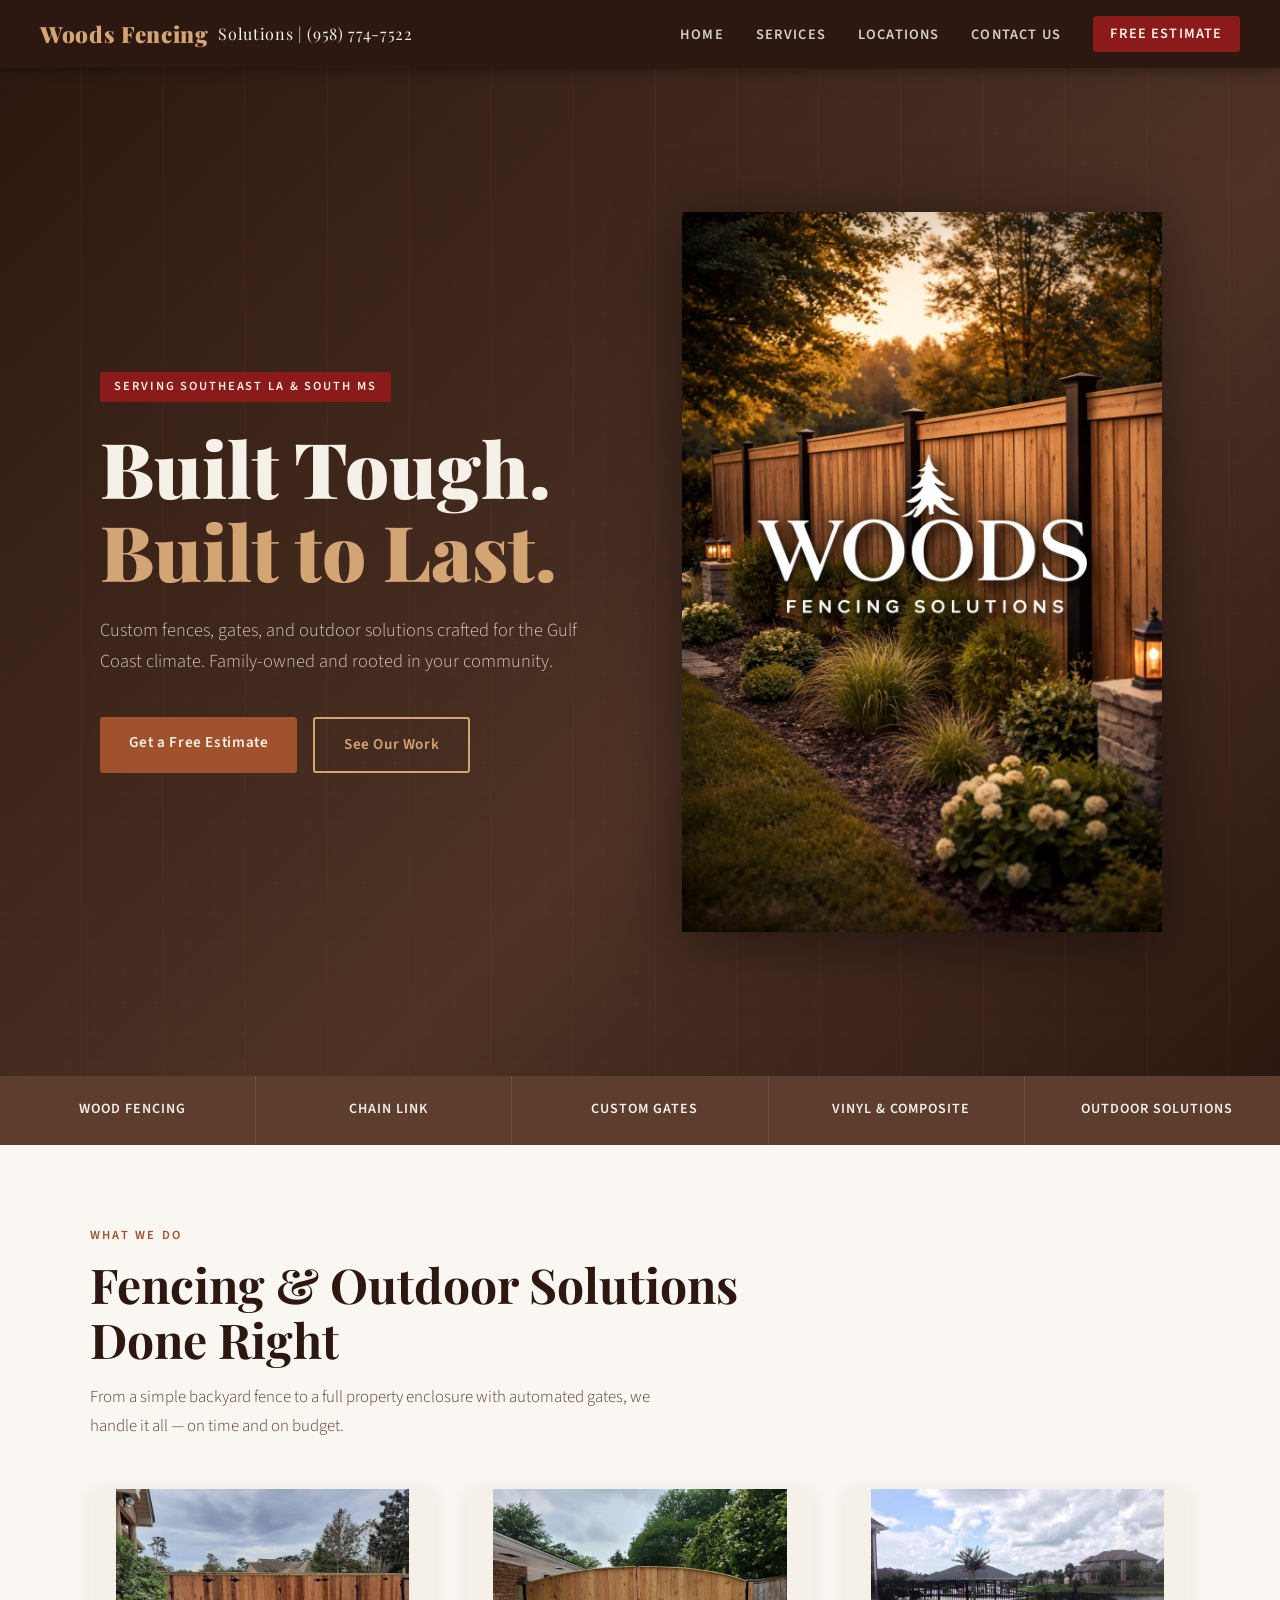
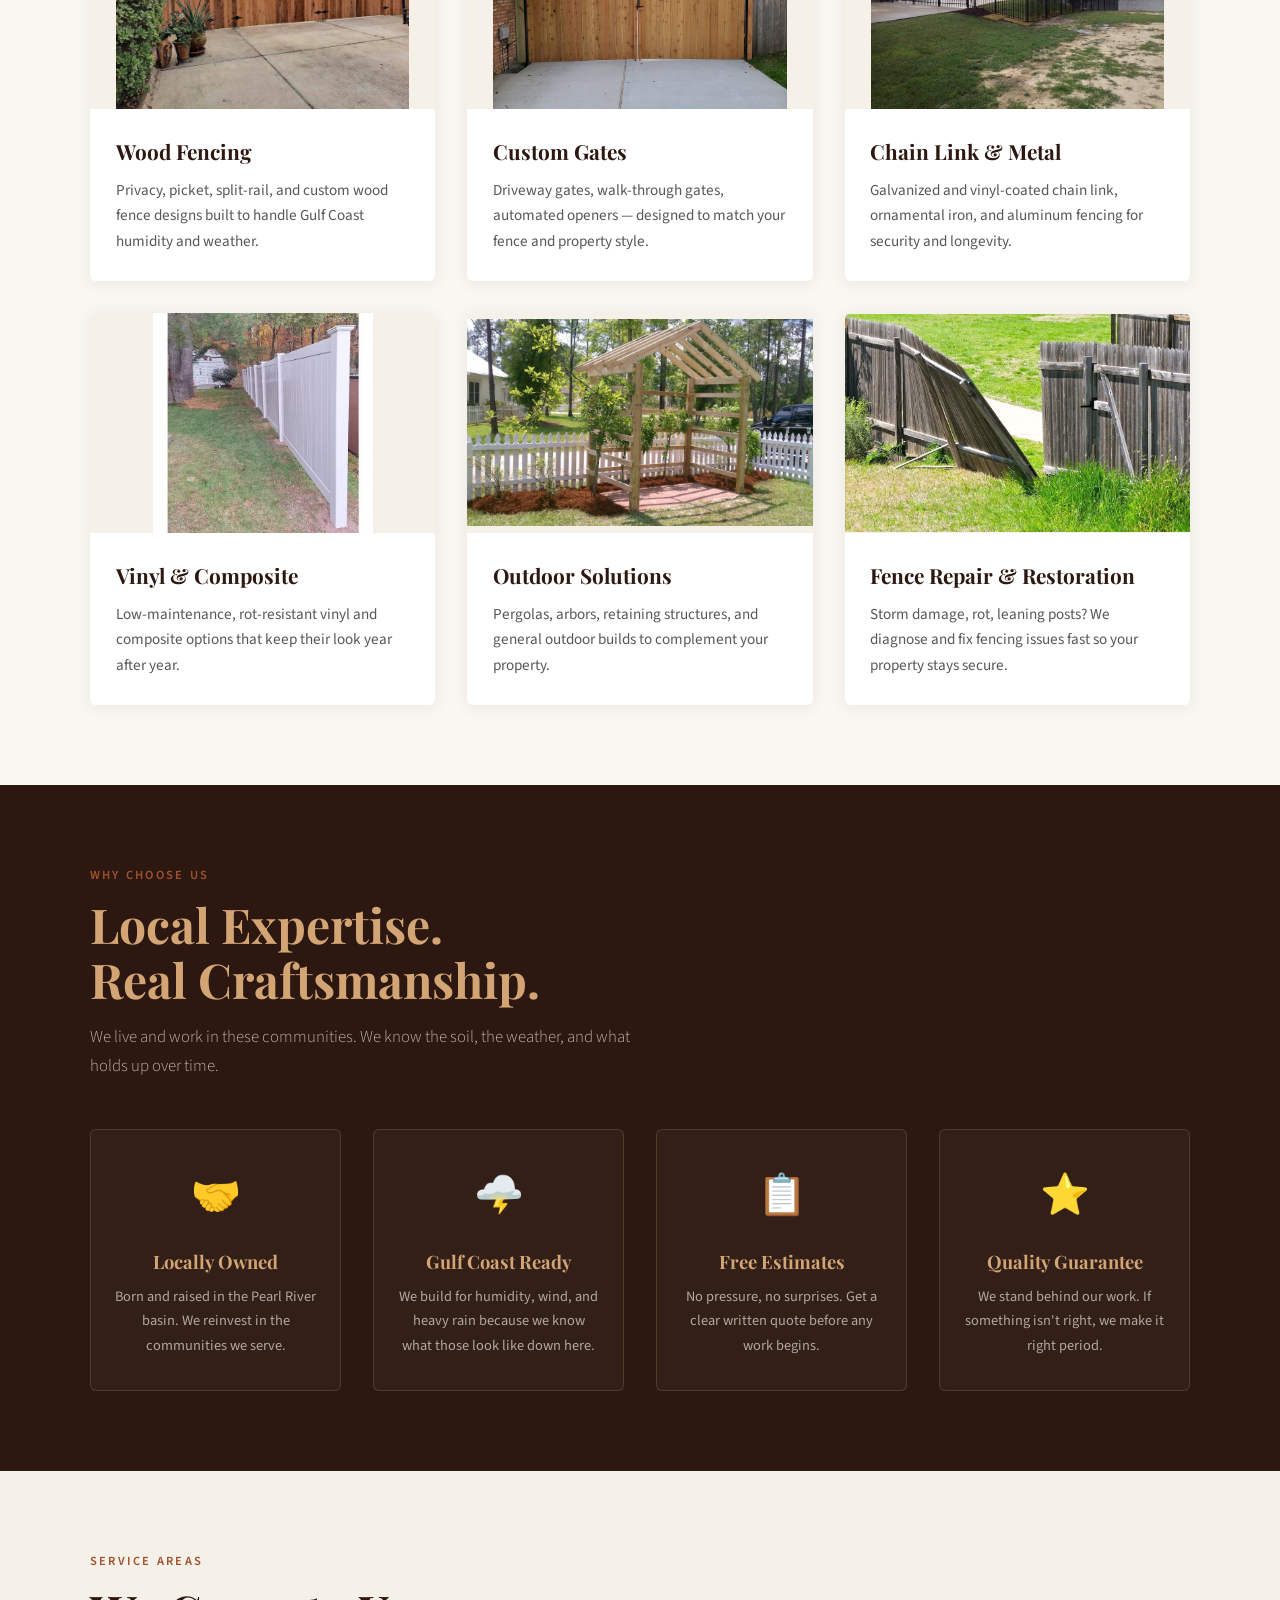
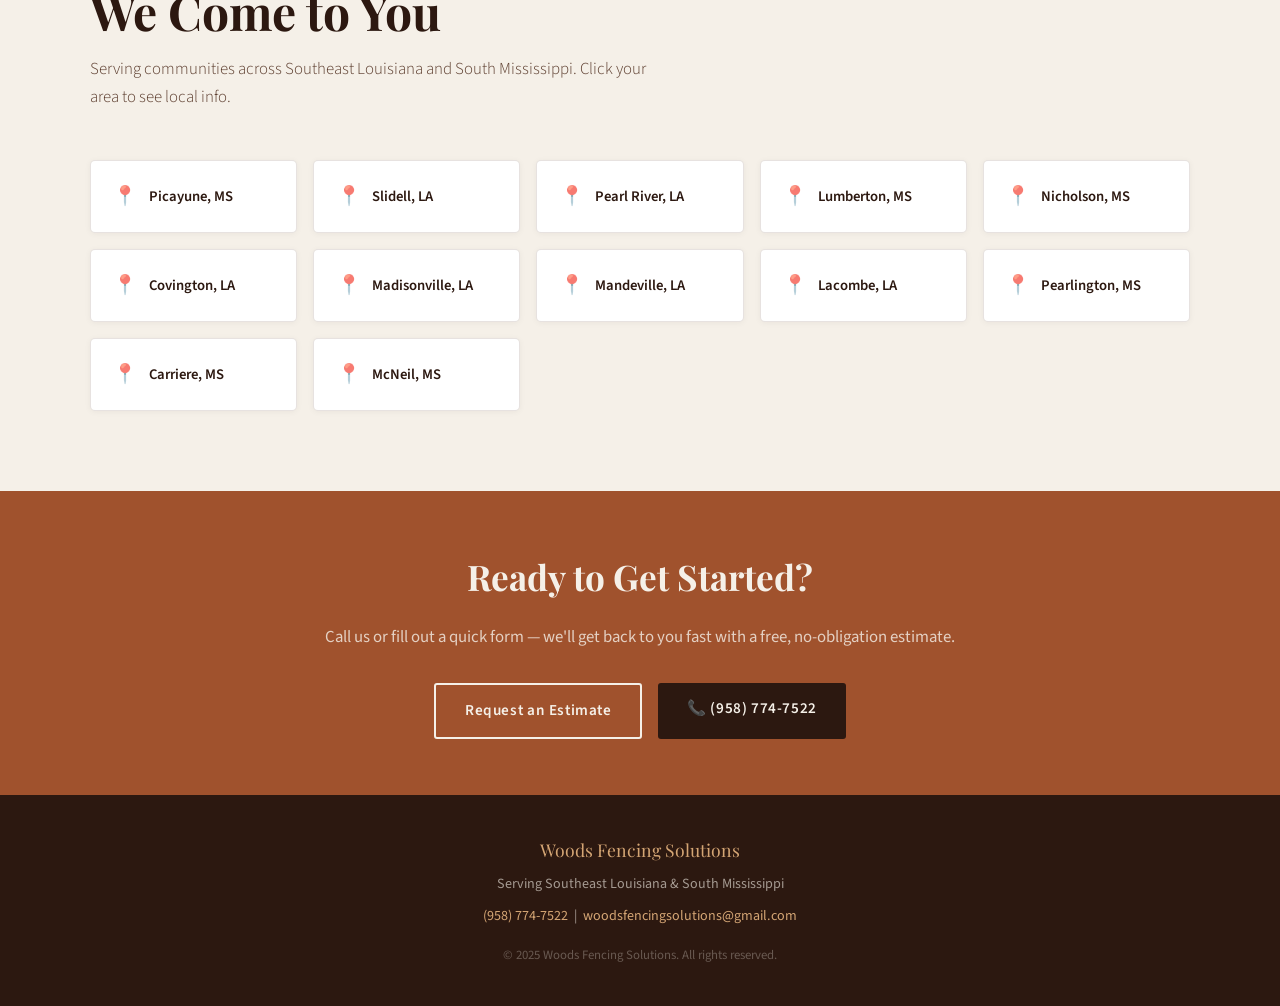
==== index.html @ 1fe8f0dc "initial commit still need to update phone number" ====
<!DOCTYPE html>
<html lang="en">
<head>
  <meta charset="UTF-8" />
  <meta name="viewport" content="width=device-width, initial-scale=1.0" />
  <title>Woods Fencing Solutions | Fences, Gates & Outdoor Solutions — Southeast Louisiana & South Mississippi</title>
  <meta name="description" content="Woods Fencing Solutions — locally trusted fence installation, custom gates, and outdoor solutions serving Picayune MS, Slidell LA, Pearl River, Covington, Mandeville, and surrounding areas." />
  <link rel="stylesheet" href="css/style.css" />
</head>
<body>

<!-- NAV -->
<nav>
  <a class="nav-logo" href="index.html"> Woods Fencing <span>Solutions | (958) 774-7522</span></a>
  <ul class="nav-links">
    <li><a href="index.html">Home</a></li>
    <li><a href="services.html">Services</a></li>
    <li><a href="#locations">Locations</a></li>
    <li><a href="contact.html">Contact Us</a></li>
    <li><a href="contact.html" class="nav-cta">Free Estimate</a></li>
  </ul>
  <button class="hamburger" aria-label="Open menu">
    <span></span><span></span><span></span>
  </button>
</nav>

<!-- MOBILE MENU -->
<div class="mobile-menu" role="dialog" aria-modal="true">
  <button class="mobile-close" aria-label="Close">✕</button>
  <a href="index.html">Home</a>
  <a href="services.html">Services</a>
  <a href="#locations">Locations</a>
  <a href="contact.html">Free Estimate</a>
</div>

<!-- HERO -->
<section class="hero">
  <div class="hero-bg"></div>
  <div class="hero-inner">
    <div class="hero-content">
      <span class="hero-eyebrow">Serving Southeast LA &amp; South MS</span>
      <h1>Built Tough. <em>Built to Last.</em></h1>
      <p>Custom fences, gates, and outdoor solutions crafted for the Gulf Coast climate. Family-owned and rooted in your community.</p>
      <div class="btn-group">
        <a href="contact.html" class="btn btn-primary">Get a Free Estimate</a>
        <a href="services.html" class="btn btn-outline">See Our Work</a>
      </div>
    </div>
    <div class="hero-logo-side">
      <img src="img/WoodsLogo.jpeg" alt="Woods Fencing Solutions Logo" class="hero-logo-img" />
    </div>
  </div>
</section>

<!-- SERVICE STRIP -->
<div class="service-strip">
  <div class="service-strip-item"><span class="icon"></span> Wood Fencing</div>
  <div class="service-strip-item"><span class="icon"></span> Chain Link</div>
  <div class="service-strip-item"><span class="icon"></span> Custom Gates</div>
  <div class="service-strip-item"><span class="icon"></span> Vinyl & Composite</div>
  <div class="service-strip-item"><span class="icon"></span> Outdoor Solutions</div>
</div>

<!-- SERVICES -->
<section>
  <div class="section-inner">
    <p class="section-label reveal">What We Do</p>
    <h2 class="section-title reveal">Fencing &amp; Outdoor Solutions<br>Done Right</h2>
    <p class="section-subtitle reveal">From a simple backyard fence to a full property enclosure with automated gates, we handle it all — on time and on budget.</p>

    <div class="services-grid">
      <div class="service-card reveal">
        <div class="service-card-img">
          <div class="img-placeholder">
            <img src="img/darkwoodvines.jpeg" alt="Gate">
          </div>
        </div>
        <div class="service-card-body">
          <h3>Wood Fencing</h3>
          <p>Privacy, picket, split-rail, and custom wood fence designs built to handle Gulf Coast humidity and weather.</p>
        </div>
      </div>
      <div class="service-card reveal">
        <div class="service-card-img">
          <div class="img-placeholder">
            <img src="img/curvewoodgate.jpeg" alt="Gate">
          </div>
        </div>
        <div class="service-card-body">
          <h3>Custom Gates</h3>
          <p>Driveway gates, walk-through gates, automated openers — designed to match your fence and property style.</p>
        </div>
      </div>
      <div class="service-card reveal">
        <div class="service-card-img">
          <div class="img-placeholder">
            <img src="img/metalgatewater.jpeg" alt="Gate">
          </div>
        </div>
        <div class="service-card-body">
          <h3>Chain Link &amp; Metal</h3>
          <p>Galvanized and vinyl-coated chain link, ornamental iron, and aluminum fencing for security and longevity.</p>
        </div>
      </div>
      <div class="service-card reveal">
        <div class="service-card-img">
          <div class="img-placeholder">
            <img src="img/vinyl.jpeg" alt="Gate">
          </div>
        </div>
        <div class="service-card-body">
          <h3>Vinyl &amp; Composite</h3>
          <p>Low-maintenance, rot-resistant vinyl and composite options that keep their look year after year.</p>
        </div>
      </div>
      <div class="service-card reveal">
        <div class="service-card-img">
          <div class="img-placeholder">
            <img src="img/arbor.jpeg" alt="Gate">
          </div>
        </div>
        <div class="service-card-body">
          <h3>Outdoor Solutions</h3>
          <p>Pergolas, arbors, retaining structures, and general outdoor builds to complement your property.</p>
        </div>
      </div>
      <div class="service-card reveal">
        <div class="service-card-img">
          <div class="img-placeholder">
            <img src="img/leaning-fence-2.jpg" alt="Gate">
          </div>
        </div>
        <div class="service-card-body">
          <h3>Fence Repair &amp; Restoration</h3>
          <p>Storm damage, rot, leaning posts? We diagnose and fix fencing issues fast so your property stays secure.</p>
        </div>
      </div>
    </div>
  </div>
</section>

<!-- WHY US -->
<section class="why-section">
  <div class="section-inner">
    <p class="section-label reveal">Why Choose Us</p>
    <h2 class="section-title reveal">Local Expertise.<br>Real Craftsmanship.</h2>
    <p class="section-subtitle reveal">We live and work in these communities. We know the soil, the weather, and what holds up over time.</p>
    <div class="why-grid">
      <div class="why-card reveal">
        <span class="why-icon">🤝</span>
        <h4>Locally Owned</h4>
        <p>Born and raised in the Pearl River basin. We reinvest in the communities we serve.</p>
      </div>
      <div class="why-card reveal">
        <span class="why-icon">🌩️</span>
        <h4>Gulf Coast Ready</h4>
        <p>We build for humidity, wind, and heavy rain because we know what those look like down here.</p>
      </div>
      <div class="why-card reveal">
        <span class="why-icon">📋</span>
        <h4>Free Estimates</h4>
        <p>No pressure, no surprises. Get a clear written quote before any work begins.</p>
      </div>
      <div class="why-card reveal">
        <span class="why-icon">⭐</span>
        <h4>Quality Guarantee</h4>
        <p>We stand behind our work. If something isn't right, we make it right period.</p>
      </div>
    </div>
  </div>
</section>

<!-- LOCATIONS -->
<section class="locations-section" id="locations">
  <div class="section-inner">
    <p class="section-label reveal">Service Areas</p>
    <h2 class="section-title reveal">We Come to You</h2>
    <p class="section-subtitle reveal">Serving communities across Southeast Louisiana and South Mississippi. Click your area to see local info.</p>

    <div class="locations-grid">
      <a href="locations/picayune-ms.html" class="location-card reveal"><span class="loc-icon">📍</span> Picayune, MS</a>
      <a href="locations/slidell-la.html" class="location-card reveal"><span class="loc-icon">📍</span> Slidell, LA</a>
      <a href="locations/pearl-river-la.html" class="location-card reveal"><span class="loc-icon">📍</span> Pearl River, LA</a>
      <a href="locations/lumberton-ms.html" class="location-card reveal"><span class="loc-icon">📍</span> Lumberton, MS</a>
      <a href="locations/nicholson-ms.html" class="location-card reveal"><span class="loc-icon">📍</span> Nicholson, MS</a>
      <a href="locations/covington-la.html" class="location-card reveal"><span class="loc-icon">📍</span> Covington, LA</a>
      <a href="locations/madisonville-la.html" class="location-card reveal"><span class="loc-icon">📍</span> Madisonville, LA</a>
      <a href="locations/mandeville-la.html" class="location-card reveal"><span class="loc-icon">📍</span> Mandeville, LA</a>
      <a href="locations/lacombe-la.html" class="location-card reveal"><span class="loc-icon">📍</span> Lacombe, LA</a>
      <a href="locations/pearlington-ms.html" class="location-card reveal"><span class="loc-icon">📍</span> Pearlington, MS</a>
      <a href="locations/carriere-ms.html" class="location-card reveal"><span class="loc-icon">📍</span> Carriere, MS</a>
      <a href="locations/mcneil-ms.html" class="location-card reveal"><span class="loc-icon">📍</span> McNeil, MS</a>
    </div>
  </div>
</section>

<!-- CTA BAND -->
<section style="background: var(--cedar); padding: 3.5rem 2.5rem; text-align: center;">
  <h2 style="font-family: 'Playfair Display', serif; color: var(--cream); font-size: clamp(1.6rem, 3vw, 2.2rem); margin-bottom: 1rem;">Ready to Get Started?</h2>
  <p style="color: rgba(245,240,232,.8); margin-bottom: 2rem; font-size: 1.05rem;">Call us or fill out a quick form — we'll get back to you fast with a free, no-obligation estimate.</p>
  <div class="btn-group" style="justify-content: center;">
    <a href="contact.html" class="btn btn-outline" style="border-color: var(--cream); color: var(--cream);">Request an Estimate</a>
    <a href="tel:+16011234567" class="btn btn-primary" style="background: var(--bark);">📞 (958) 774-7522</a>
  </div>
</section>

<!-- FOOTER -->
<footer>
  <p style="font-family: 'Playfair Display', serif; color: var(--grain); font-size: 1.1rem; margin-bottom: .5rem;">Woods Fencing Solutions</p>
  <p>Serving Southeast Louisiana &amp; South Mississippi</p>
  <p style="margin-top: .5rem;"><a href="tel:+16011234567">(958) 774-7522</a> &nbsp;|&nbsp; <a href="mailto:info@woodsfencingsolutions.com">woodsfencingsolutions@gmail.com</a></p>
  <p style="margin-top: 1rem; font-size: .8rem; opacity: .5;">&copy; 2025 Woods Fencing Solutions. All rights reserved.</p>
</footer>

<script src="js/main.js"></script>
</body>
</html>
---- css/style.css ----
@import url('https://fonts.googleapis.com/css2?family=Playfair+Display:wght@700;900&family=Source+Sans+3:wght@300;400;600&display=swap');

:root {
  --bark: #2C1810;
  --wood: #5C3D2E;
  --cedar: #A0522D;
  --grain: #D4A574;
  --cream: #F5F0E8;
  --sage: #6B7C5C;
  --iron: #3A3A3A;
  --offwhite: #FAF7F2;
  --accent: #8B1A1A;
}

*, *::before, *::after { box-sizing: border-box; margin: 0; padding: 0; }

html { scroll-behavior: smooth; }

body {
  font-family: 'Source Sans 3', sans-serif;
  background: var(--offwhite);
  color: var(--iron);
  font-size: 17px;
  line-height: 1.7;
}

/* ── NAV ── */
nav {
  position: sticky;
  top: 0;
  z-index: 100;
  background: var(--bark);
  display: flex;
  align-items: center;
  justify-content: space-between;
  padding: 0 2.5rem;
  height: 68px;
  box-shadow: 0 2px 12px rgba(0,0,0,.4);
}

.nav-logo {
  font-family: 'Playfair Display', serif;
  color: var(--grain);
  font-size: 1.4rem;
  font-weight: 900;
  letter-spacing: .03em;
  text-decoration: none;
  display: flex;
  align-items: center;
  gap: .6rem;
}

.nav-logo span { color: var(--cream); font-weight: 400; font-size: 1rem; }

.nav-links {
  display: flex;
  list-style: none;
  gap: 2rem;
}

.nav-links a {
  color: var(--cream);
  text-decoration: none;
  font-size: .9rem;
  font-weight: 600;
  letter-spacing: .08em;
  text-transform: uppercase;
  opacity: .85;
  transition: opacity .2s, color .2s;
}

.nav-links a:hover { opacity: 1; color: var(--grain); }

.nav-cta {
  background: var(--accent);
  color: var(--cream) !important;
  padding: .45rem 1.1rem !important;
  border-radius: 3px;
  opacity: 1 !important;
  transition: background .2s !important;
}
.nav-cta:hover { background: #a02020 !important; }

/* ── HAMBURGER ── */
.hamburger { display: none; flex-direction: column; gap: 5px; cursor: pointer; background: none; border: none; padding: 4px; }
.hamburger span { display: block; width: 26px; height: 2px; background: var(--cream); transition: .3s; }
.mobile-menu { display: none; }

/* ── HERO ── */
.hero {
  position: relative;
  min-height: 90vh;
  display: flex;
  align-items: center;
  background: var(--bark);
  overflow: hidden;
}

.hero-bg {
  position: absolute;
  inset: 0;
  background:
    linear-gradient(135deg, rgba(44,24,16,.95) 0%, rgba(92,61,46,.7) 60%, rgba(44,24,16,.85) 100%),
    url("data:image/svg+xml,%3Csvg width='60' height='60' viewBox='0 0 60 60' xmlns='http://www.w3.org/2000/svg'%3E%3Cg fill='none' fill-rule='evenodd'%3E%3Cg fill='%23a0522d' fill-opacity='0.08'%3E%3Cpath d='M36 34v-4h-2v4h-4v2h4v4h2v-4h4v-2h-4zm0-30V0h-2v4h-4v2h4v4h2V6h4V4h-4zM6 34v-4H4v4H0v2h4v4h2v-4h4v-2H6zM6 4V0H4v4H0v2h4v4h2V6h4V4H6z'/%3E%3C/g%3E%3C/g%3E%3C/svg%3E");
}

/* Wood grain lines */
.hero-bg::after {
  content: '';
  position: absolute;
  inset: 0;
  background: repeating-linear-gradient(
    90deg,
    transparent,
    transparent 80px,
    rgba(160,82,45,.06) 80px,
    rgba(160,82,45,.06) 82px
  );
}

.hero-inner {
  position: relative;
  z-index: 2;
  width: 100%;
  max-width: 1200px;
  margin: 0 auto;
  padding: 4rem 5%;
  display: grid;
  grid-template-columns: 1fr 1fr;
  align-items: center;
  gap: 3rem;
}

.hero-content {
  animation: fadeUp .9s ease both;
}

.hero-logo-side {
  display: flex;
  align-items: center;
  justify-content: center;
  animation: fadeUp 1.1s ease both;
}

.hero-logo-img {
  width: 100%;
  max-width: 480px;
  height: auto;
  object-fit: contain;
  filter: drop-shadow(0 8px 32px rgba(0,0,0,.5));
}

.hero-eyebrow {
  display: inline-block;
  background: var(--accent);
  color: var(--cream);
  font-size: .78rem;
  font-weight: 600;
  letter-spacing: .15em;
  text-transform: uppercase;
  padding: .3rem .9rem;
  border-radius: 2px;
  margin-bottom: 1.5rem;
}

.hero h1 {
  font-family: 'Playfair Display', serif;
  font-size: clamp(2.8rem, 6vw, 5rem);
  font-weight: 900;
  color: var(--cream);
  line-height: 1.08;
  margin-bottom: 1.4rem;
}

.hero h1 em {
  font-style: normal;
  color: var(--grain);
  display: block;
}

.hero p {
  color: rgba(245,240,232,.8);
  font-size: 1.15rem;
  max-width: 520px;
  margin-bottom: 2.5rem;
  font-weight: 300;
}

.btn-group { display: flex; gap: 1rem; flex-wrap: wrap; }

.btn {
  display: inline-block;
  padding: .8rem 1.8rem;
  border-radius: 3px;
  font-weight: 600;
  font-size: .95rem;
  text-decoration: none;
  letter-spacing: .04em;
  transition: all .2s;
  cursor: pointer;
  border: none;
}

.btn-primary {
  background: var(--cedar);
  color: var(--cream);
}
.btn-primary:hover { background: var(--wood); transform: translateY(-2px); box-shadow: 0 6px 20px rgba(0,0,0,.3); }

.btn-outline {
  background: transparent;
  color: var(--grain);
  border: 2px solid var(--grain);
}
.btn-outline:hover { background: var(--grain); color: var(--bark); }

/* ── SERVICE STRIP ── */
.service-strip {
  background: var(--wood);
  display: flex;
  justify-content: center;
  gap: 0;
  flex-wrap: wrap;
}

.service-strip-item {
  flex: 1;
  min-width: 200px;
  padding: 1.4rem 2rem;
  text-align: center;
  border-right: 1px solid rgba(255,255,255,.1);
  color: var(--cream);
  font-size: .88rem;
  font-weight: 600;
  letter-spacing: .07em;
  text-transform: uppercase;
  display: flex;
  align-items: center;
  justify-content: center;
  gap: .6rem;
}

.service-strip-item:last-child { border-right: none; }
.service-strip-item .icon { font-size: 1.3rem; }

/* ── SECTIONS ── */
section { padding: 5rem 2.5rem; }

.section-inner {
  max-width: 1100px;
  margin: 0 auto;
}

.section-label {
  font-size: .78rem;
  font-weight: 600;
  letter-spacing: .18em;
  text-transform: uppercase;
  color: var(--cedar);
  margin-bottom: .7rem;
}

.section-title {
  font-family: 'Playfair Display', serif;
  font-size: clamp(2rem, 4vw, 3rem);
  font-weight: 700;
  color: var(--bark);
  line-height: 1.15;
  margin-bottom: 1rem;
}

.section-subtitle {
  color: var(--wood);
  font-size: 1.05rem;
  max-width: 580px;
  margin-bottom: 3rem;
  font-weight: 300;
}

/* ── SERVICES GRID ── */
.services-grid {
  display: grid;
  grid-template-columns: repeat(auto-fit, minmax(280px, 1fr));
  gap: 2rem;
}

.service-card {
  background: white;
  border-radius: 6px;
  overflow: hidden;
  box-shadow: 0 2px 16px rgba(44,24,16,.08);
  transition: transform .25s, box-shadow .25s;
}

.service-card:hover {
  transform: translateY(-5px);
  box-shadow: 0 8px 32px rgba(44,24,16,.14);
}

.service-card-img {
  height: 220px;
  background: var(--cream);
  display: flex;
  align-items: center;
  justify-content: center;
  position: relative;
  overflow: hidden;
}

.service-card-img img {
  max-width: 100%;
  max-height: 100%;
  object-fit: contain;
}

.img-placeholder {
  width: 100%;
  height: 100%;
  display: flex;
  flex-direction: column;
  align-items: center;
  justify-content: center;
  gap: .5rem;
  color: var(--cedar);
  font-size: .82rem;
  font-weight: 600;
  letter-spacing: .08em;
  text-transform: uppercase;
}

.img-placeholder img {
  width: 100%;
  height: 100%;
  object-fit: contain;
}

.service-card-body { padding: 1.6rem; }

.service-card-body h3 {
  font-family: 'Playfair Display', serif;
  font-size: 1.3rem;
  color: var(--bark);
  margin-bottom: .5rem;
}

.service-card-body p { color: var(--iron); font-size: .95rem; opacity: .85; }

/* ── WHY US ── */
.why-section { background: var(--bark); }

.why-section .section-title { color: var(--grain); }
.why-section .section-label { color: var(--cedar); }
.why-section .section-subtitle { color: rgba(245,240,232,.7); }

.why-grid {
  display: grid;
  grid-template-columns: repeat(auto-fit, minmax(220px, 1fr));
  gap: 2rem;
}

.why-card {
  text-align: center;
  padding: 2rem 1.5rem;
  border: 1px solid rgba(212,165,116,.2);
  border-radius: 6px;
  background: rgba(255,255,255,.03);
  transition: background .2s;
}

.why-card:hover { background: rgba(255,255,255,.07); }

.why-icon {
  font-size: 2.5rem;
  margin-bottom: 1rem;
  display: block;
}

.why-card h4 {
  font-family: 'Playfair Display', serif;
  color: var(--grain);
  font-size: 1.15rem;
  margin-bottom: .5rem;
}

.why-card p { color: rgba(245,240,232,.65); font-size: .9rem; }

/* ── LOCATIONS SECTION ── */
.locations-section { background: var(--cream); }

.locations-grid {
  display: grid;
  grid-template-columns: repeat(auto-fill, minmax(180px, 1fr));
  gap: 1rem;
}

.location-card {
  background: white;
  border: 1px solid rgba(92,61,46,.15);
  border-radius: 5px;
  padding: 1.2rem 1.4rem;
  text-decoration: none;
  color: var(--bark);
  display: flex;
  align-items: center;
  gap: .7rem;
  font-weight: 600;
  font-size: .92rem;
  transition: all .2s;
  box-shadow: 0 1px 6px rgba(44,24,16,.05);
}

.location-card:hover {
  background: var(--wood);
  color: var(--cream);
  border-color: var(--wood);
  transform: translateY(-2px);
  box-shadow: 0 4px 16px rgba(44,24,16,.15);
}

.location-card .loc-icon { font-size: 1.2rem; opacity: .7; }

/* ── CONTACT ── */
.contact-section { background: white; }

.contact-grid {
  display: grid;
  grid-template-columns: 1fr 1fr;
  gap: 4rem;
  align-items: start;
}

.contact-info h3 {
  font-family: 'Playfair Display', serif;
  font-size: 1.6rem;
  color: var(--bark);
  margin-bottom: 1rem;
}

.contact-info p { color: var(--iron); opacity: .8; margin-bottom: 2rem; }

.contact-detail {
  display: flex;
  align-items: center;
  gap: .8rem;
  padding: .9rem 0;
  border-bottom: 1px solid rgba(92,61,46,.1);
  font-size: .95rem;
}

.contact-detail .ci { font-size: 1.2rem; }
.contact-detail strong { color: var(--bark); display: block; font-size: .78rem; letter-spacing: .08em; text-transform: uppercase; }

form { display: flex; flex-direction: column; gap: 1rem; }

input, textarea, select {
  width: 100%;
  padding: .8rem 1rem;
  border: 1.5px solid rgba(92,61,46,.2);
  border-radius: 4px;
  font-family: inherit;
  font-size: .95rem;
  color: var(--iron);
  background: var(--offwhite);
  transition: border-color .2s;
}

input:focus, textarea:focus, select:focus {
  outline: none;
  border-color: var(--cedar);
}

textarea { height: 130px; resize: vertical; }

.form-row { display: grid; grid-template-columns: 1fr 1fr; gap: 1rem; }

/* ── FOOTER ── */
footer {
  background: var(--bark);
  color: rgba(245,240,232,.6);
  text-align: center;
  padding: 2.5rem;
  font-size: .88rem;
}

footer a { color: var(--grain); text-decoration: none; }

/* ── LOCATION PAGE ── */
.location-hero {
  background: var(--bark);
  padding: 4rem 2.5rem 3rem;
  text-align: center;
}

.location-hero .breadcrumb {
  color: var(--grain);
  font-size: .85rem;
  margin-bottom: 1rem;
}

.location-hero .breadcrumb a { color: var(--grain); text-decoration: none; }
.location-hero .breadcrumb a:hover { text-decoration: underline; }

.location-hero h1 {
  font-family: 'Playfair Display', serif;
  font-size: clamp(2rem, 5vw, 3.5rem);
  color: var(--cream);
  margin-bottom: .8rem;
}

.location-hero p {
  color: rgba(245,240,232,.75);
  max-width: 560px;
  margin: 0 auto;
  font-weight: 300;
}

.location-img-hero {
  height: 360px;
  background: linear-gradient(135deg, #e8ddd0 0%, #d4c4b0 100%);
  display: flex;
  flex-direction: column;
  align-items: center;
  justify-content: center;
  color: var(--cedar);
  font-size: 1rem;
  font-weight: 600;
  letter-spacing: .08em;
  text-transform: uppercase;
  gap: .6rem;
  border-bottom: 4px solid var(--cedar);
}

.location-img-hero .big-icon { font-size: 5rem; opacity: .35; }

.local-content { background: white; padding: 4rem 2.5rem; }

.local-content .section-inner {
  display: grid;
  grid-template-columns: 2fr 1fr;
  gap: 4rem;
}

.local-body h2 {
  font-family: 'Playfair Display', serif;
  font-size: 1.8rem;
  color: var(--bark);
  margin: 2rem 0 .8rem;
}

.local-body h2:first-child { margin-top: 0; }
.local-body p { color: var(--iron); opacity: .85; margin-bottom: 1rem; }

.sidebar-card {
  background: var(--cream);
  border: 1px solid rgba(92,61,46,.15);
  border-radius: 6px;
  padding: 1.8rem;
  position: sticky;
  top: 88px;
}

.sidebar-card h3 {
  font-family: 'Playfair Display', serif;
  color: var(--bark);
  margin-bottom: 1rem;
  font-size: 1.2rem;
}

.sidebar-card .btn { width: 100%; text-align: center; margin-bottom: .7rem; display: block; }

.sidebar-services { list-style: none; margin-top: 1.5rem; }
.sidebar-services li {
  padding: .5rem 0;
  border-bottom: 1px solid rgba(92,61,46,.1);
  font-size: .9rem;
  color: var(--wood);
  display: flex;
  align-items: center;
  gap: .5rem;
}

/* ── ANIMATIONS ── */
@keyframes fadeUp {
  from { opacity: 0; transform: translateY(30px); }
  to { opacity: 1; transform: translateY(0); }
}

.reveal {
  opacity: 0;
  transform: translateY(25px);
  transition: opacity .6s ease, transform .6s ease;
}
.reveal.visible { opacity: 1; transform: none; }

/* ── RESPONSIVE ── */
@media (max-width: 768px) {
  .nav-links { display: none; }
  .hamburger { display: flex; }

  .mobile-menu {
    display: none;
    position: fixed;
    inset: 0;
    background: var(--bark);
    z-index: 200;
    flex-direction: column;
    align-items: center;
    justify-content: center;
    gap: 2rem;
  }
  .mobile-menu.open { display: flex; }
  .mobile-menu a {
    color: var(--cream);
    font-size: 1.5rem;
    font-family: 'Playfair Display', serif;
    text-decoration: none;
  }
  .mobile-close {
    position: absolute;
    top: 1.5rem;
    right: 1.5rem;
    background: none;
    border: none;
    color: var(--cream);
    font-size: 2rem;
    cursor: pointer;
  }

  .hero-inner { grid-template-columns: 1fr; padding: 3rem 1.5rem; }
  .hero-logo-side { display: none; }
  .contact-grid { grid-template-columns: 1fr; gap: 2rem; }
  .form-row { grid-template-columns: 1fr; }
  .local-content .section-inner { grid-template-columns: 1fr; }
  .sidebar-card { position: static; }
  section { padding: 3.5rem 1.5rem; }
  nav { padding: 0 1.5rem; }
}
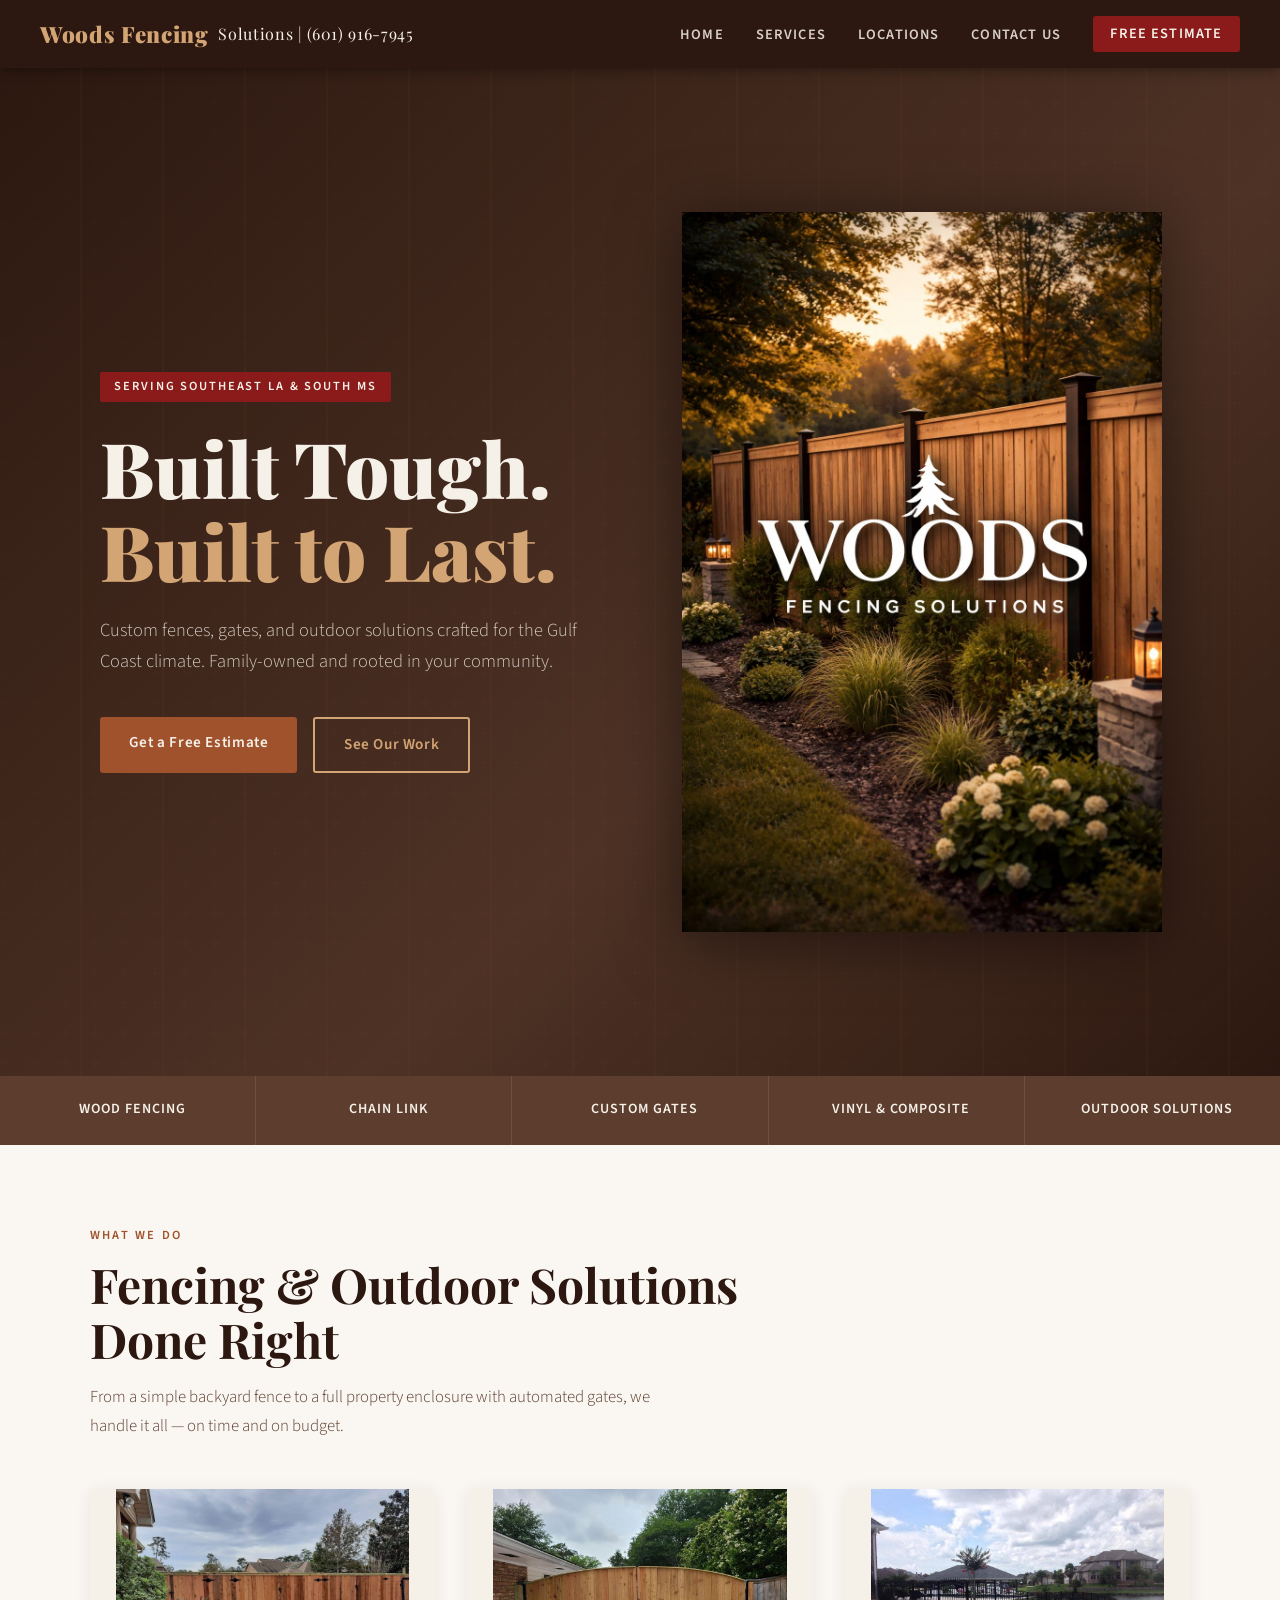
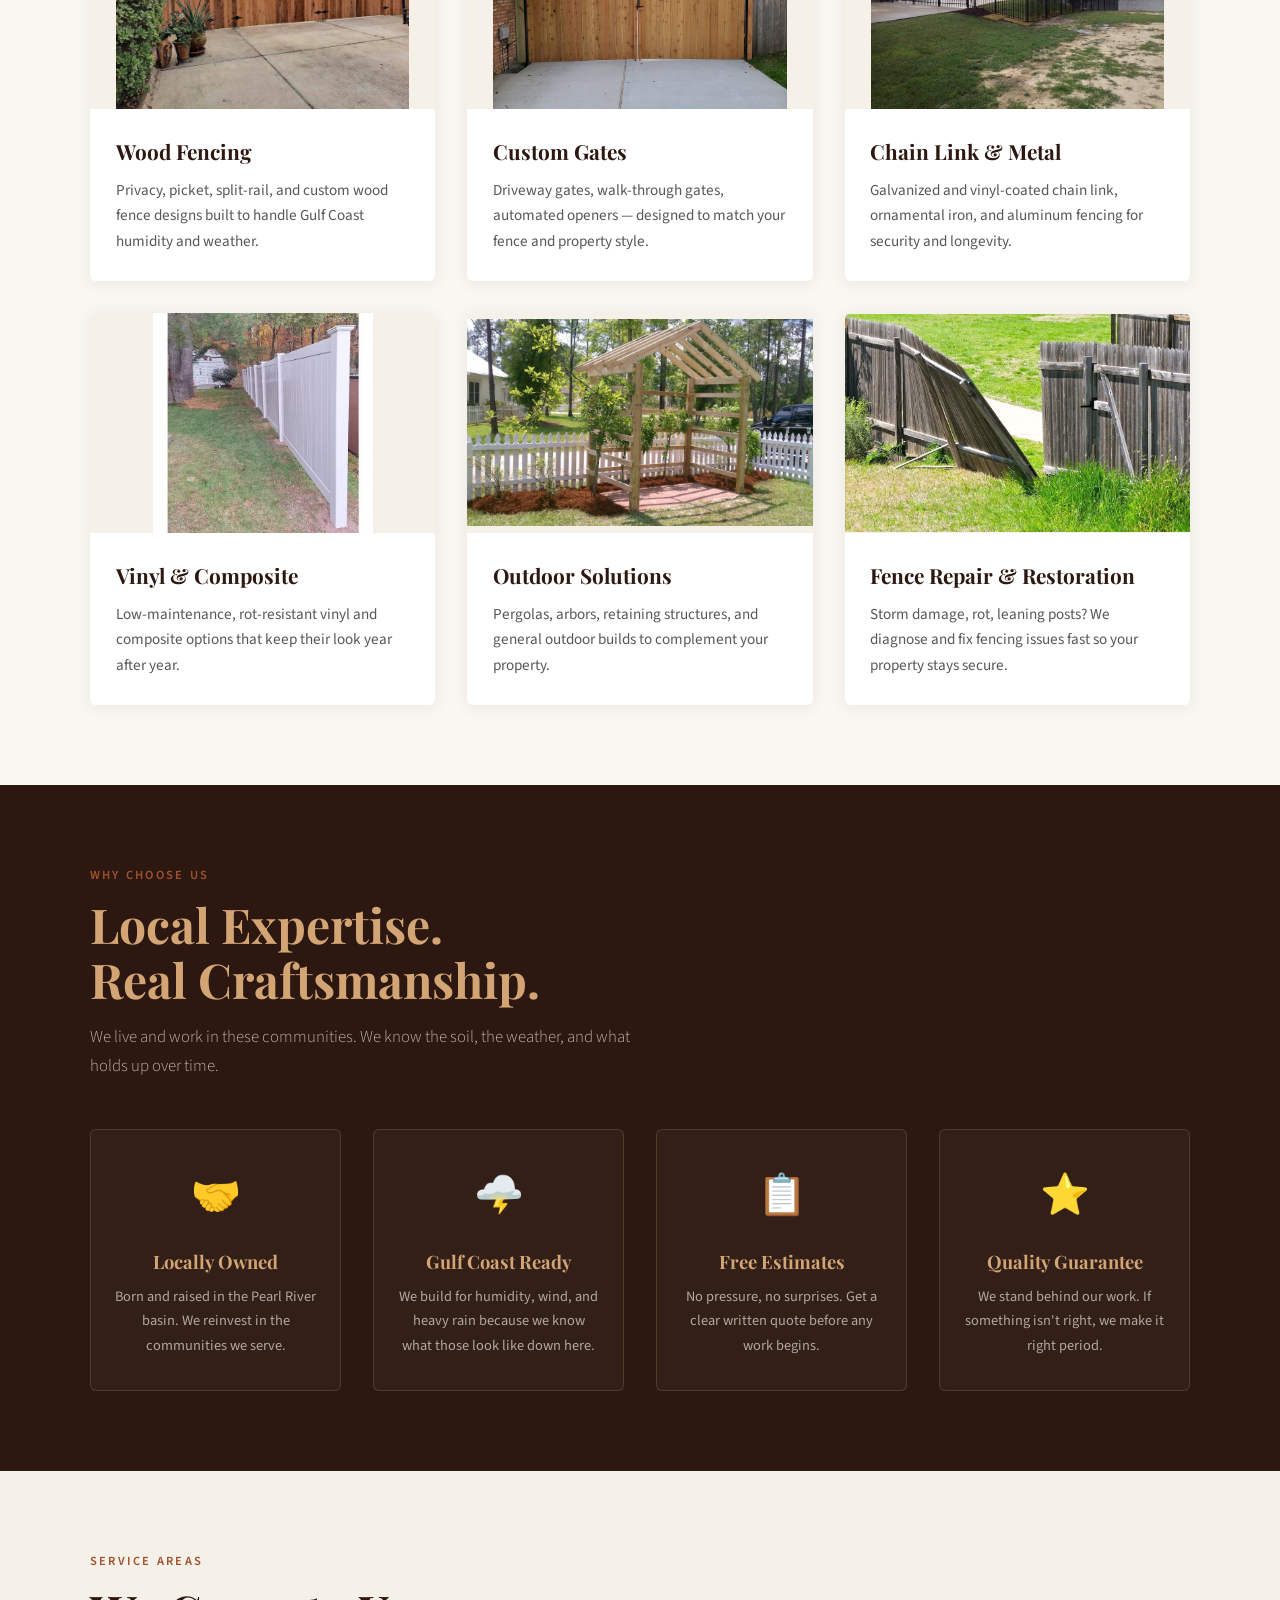
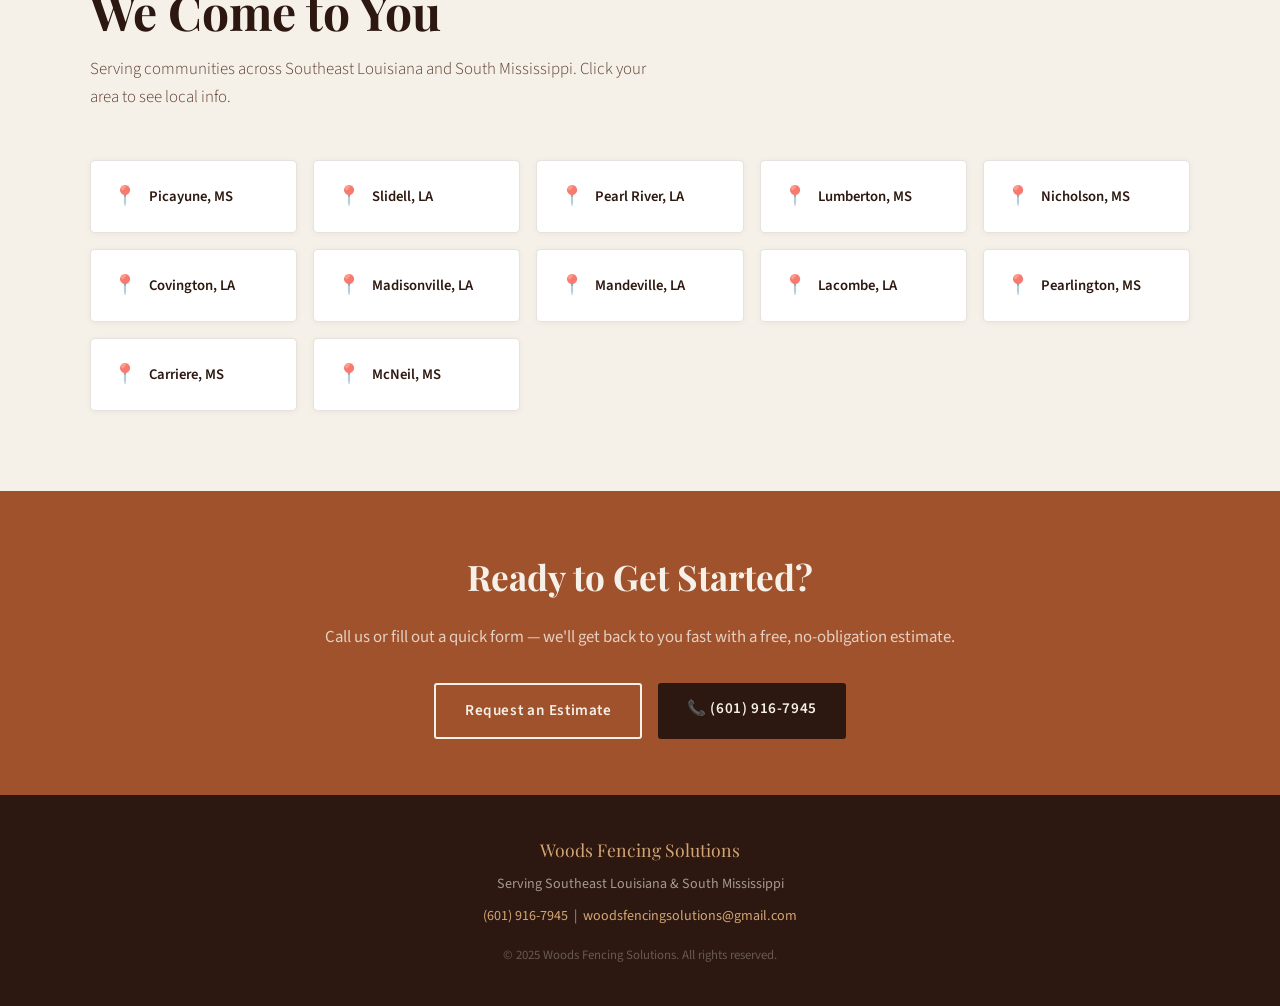
==== commit 25cc2914: "new number" ====
--- a/index.html
+++ b/index.html
@@ -11,7 +11,7 @@
 
 <!-- NAV -->
 <nav>
-  <a class="nav-logo" href="index.html"> Woods Fencing <span>Solutions | (958) 774-7522</span></a>
+  <a class="nav-logo" href="index.html"> Woods Fencing <span>Solutions | (601) 916-7945</span></a>
   <ul class="nav-links">
     <li><a href="index.html">Home</a></li>
     <li><a href="services.html">Services</a></li>
@@ -200,7 +200,7 @@
   <p style="color: rgba(245,240,232,.8); margin-bottom: 2rem; font-size: 1.05rem;">Call us or fill out a quick form — we'll get back to you fast with a free, no-obligation estimate.</p>
   <div class="btn-group" style="justify-content: center;">
     <a href="contact.html" class="btn btn-outline" style="border-color: var(--cream); color: var(--cream);">Request an Estimate</a>
-    <a href="tel:+16011234567" class="btn btn-primary" style="background: var(--bark);">📞 (958) 774-7522</a>
+    <a href="tel:+16011234567" class="btn btn-primary" style="background: var(--bark);">📞 (601) 916-7945</a>
   </div>
 </section>
 
@@ -208,7 +208,7 @@
 <footer>
   <p style="font-family: 'Playfair Display', serif; color: var(--grain); font-size: 1.1rem; margin-bottom: .5rem;">Woods Fencing Solutions</p>
   <p>Serving Southeast Louisiana &amp; South Mississippi</p>
-  <p style="margin-top: .5rem;"><a href="tel:+16011234567">(958) 774-7522</a> &nbsp;|&nbsp; <a href="mailto:info@woodsfencingsolutions.com">woodsfencingsolutions@gmail.com</a></p>
+  <p style="margin-top: .5rem;"><a href="tel:+16011234567">(601) 916-7945</a> &nbsp;|&nbsp; <a href="mailto:info@woodsfencingsolutions.com">woodsfencingsolutions@gmail.com</a></p>
   <p style="margin-top: 1rem; font-size: .8rem; opacity: .5;">&copy; 2025 Woods Fencing Solutions. All rights reserved.</p>
 </footer>
 
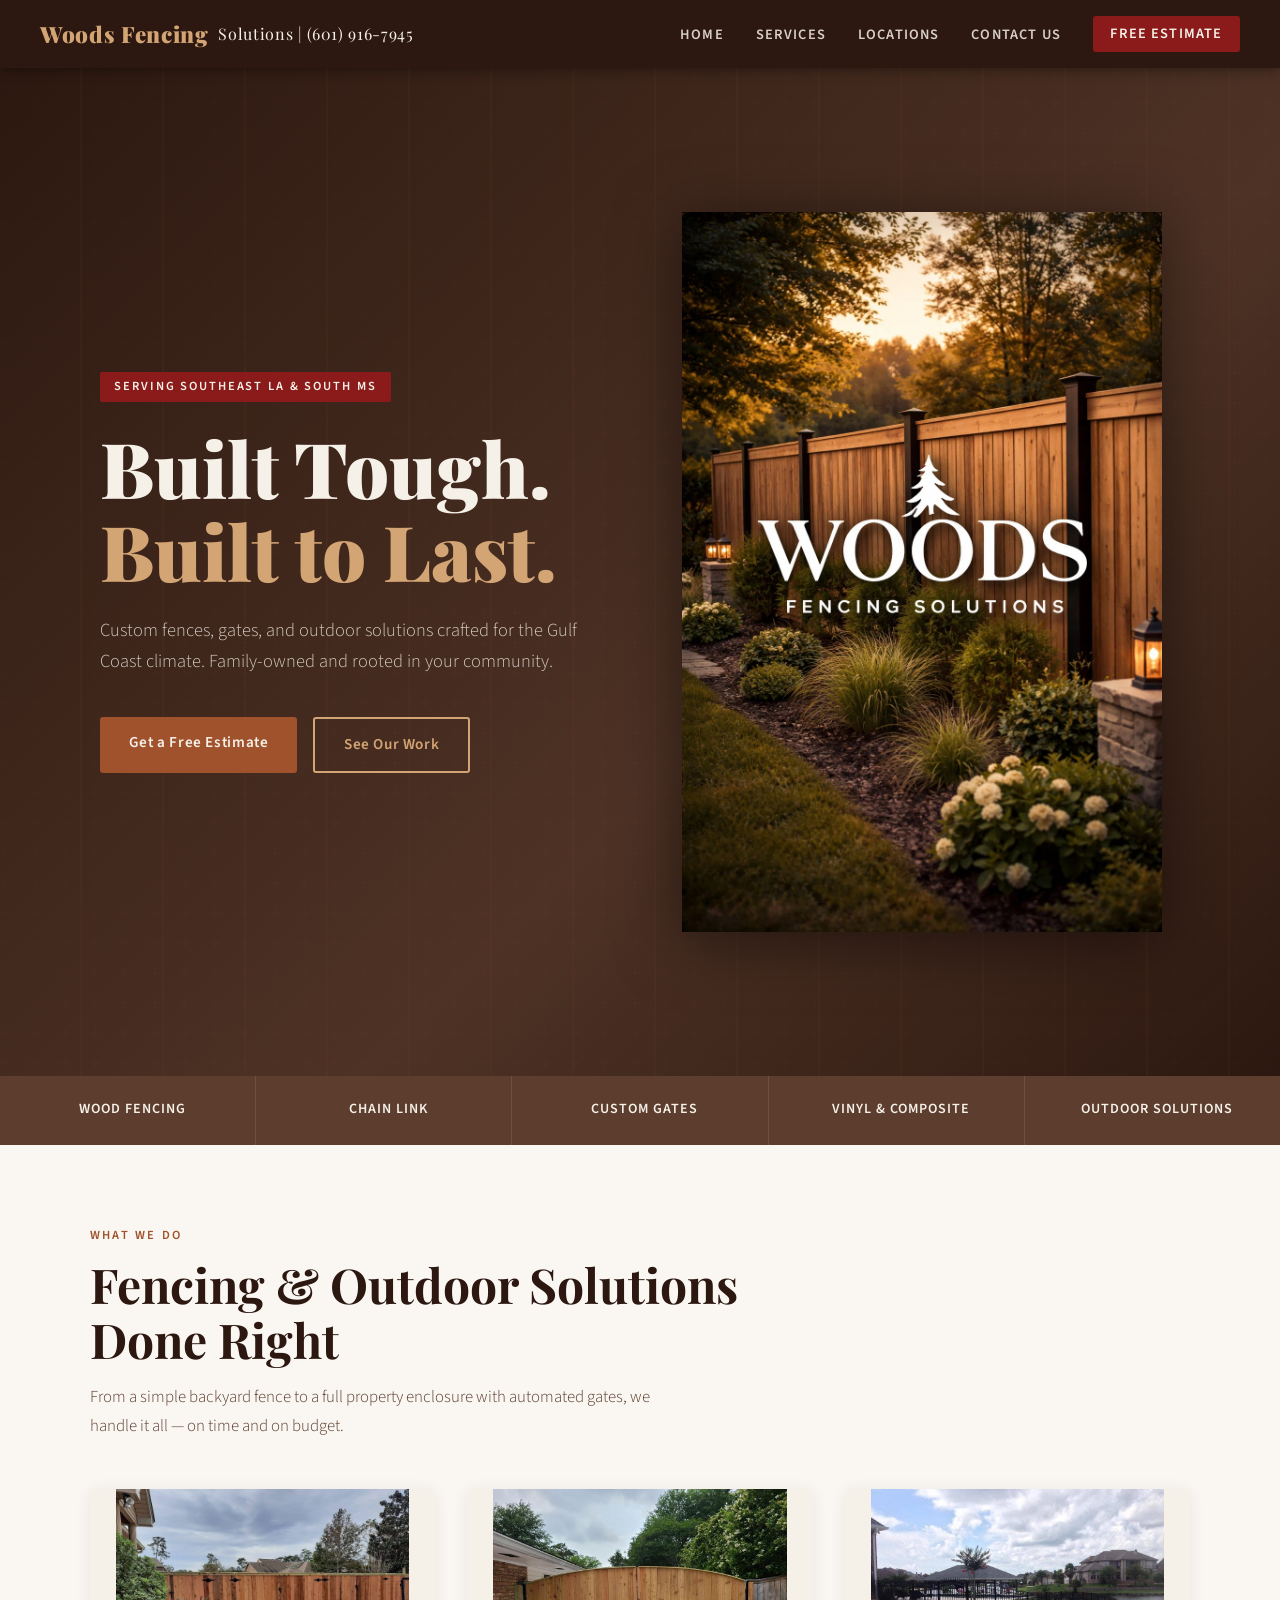
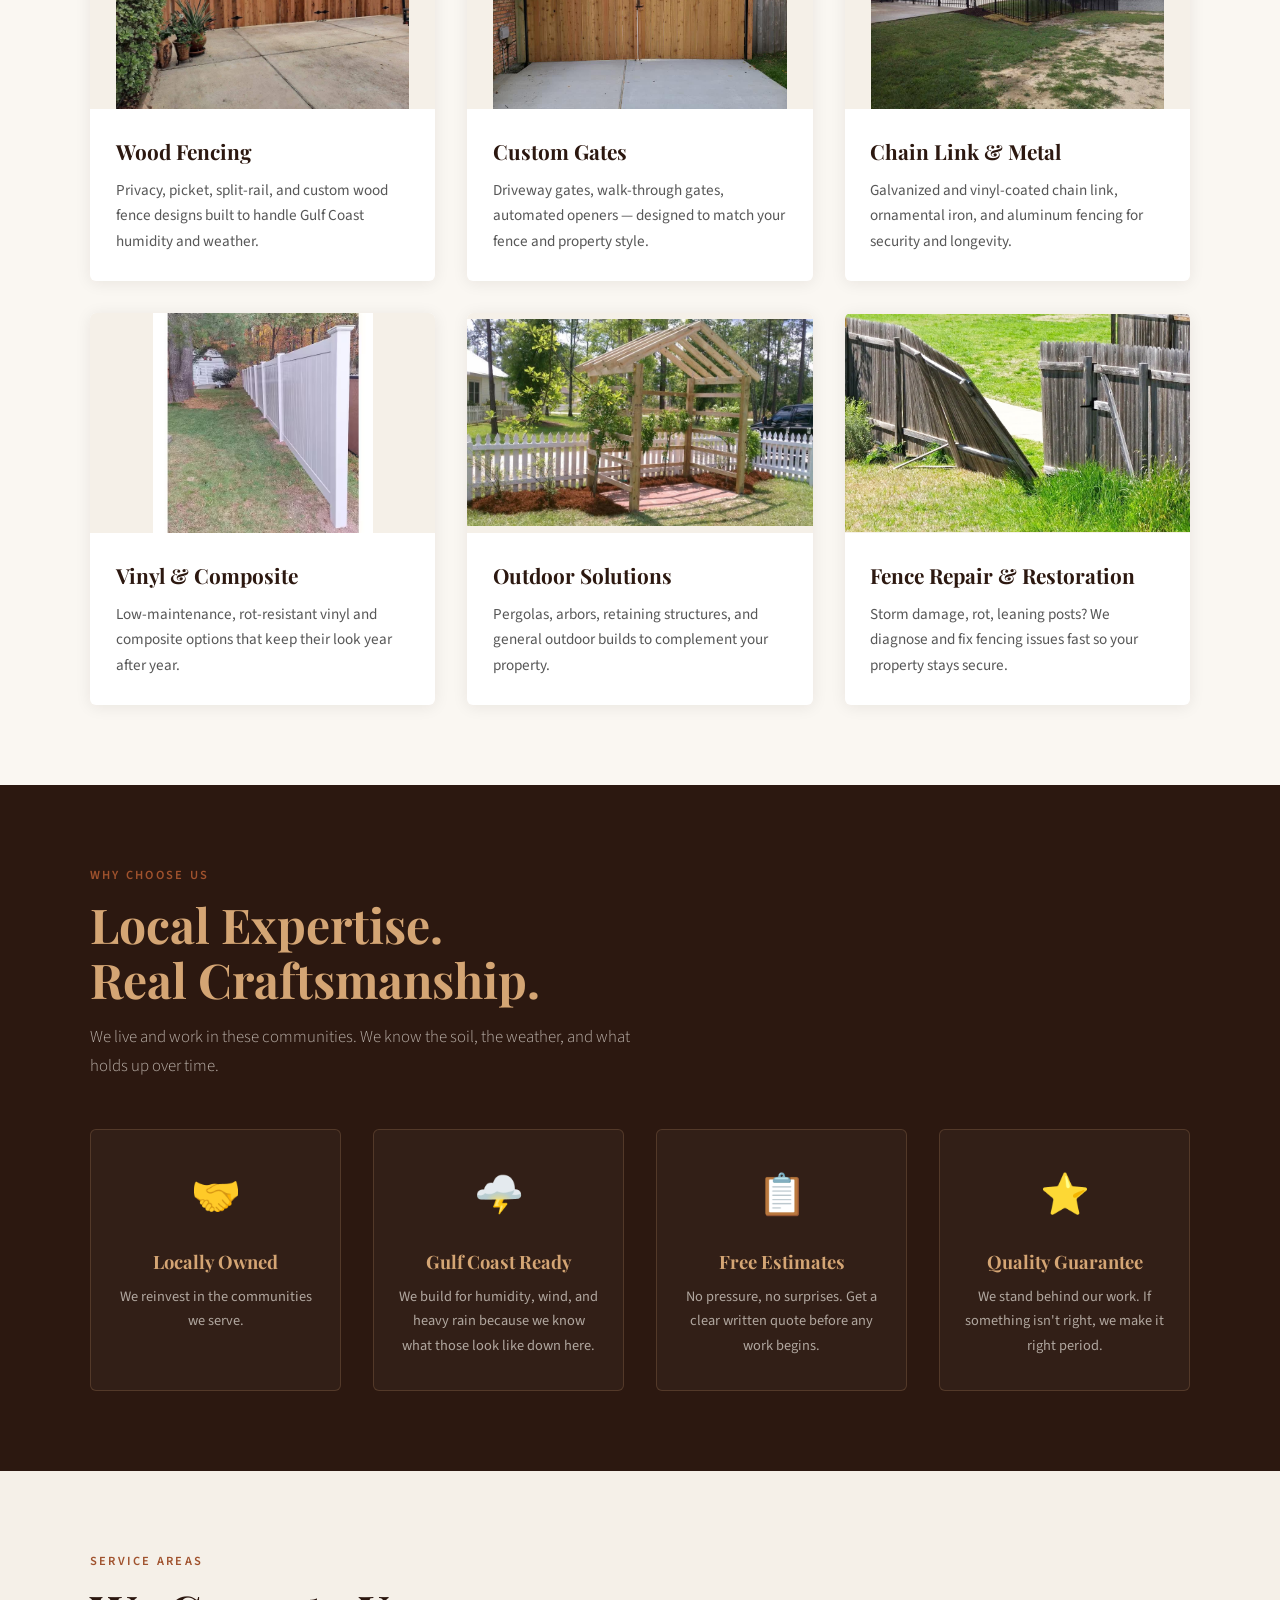
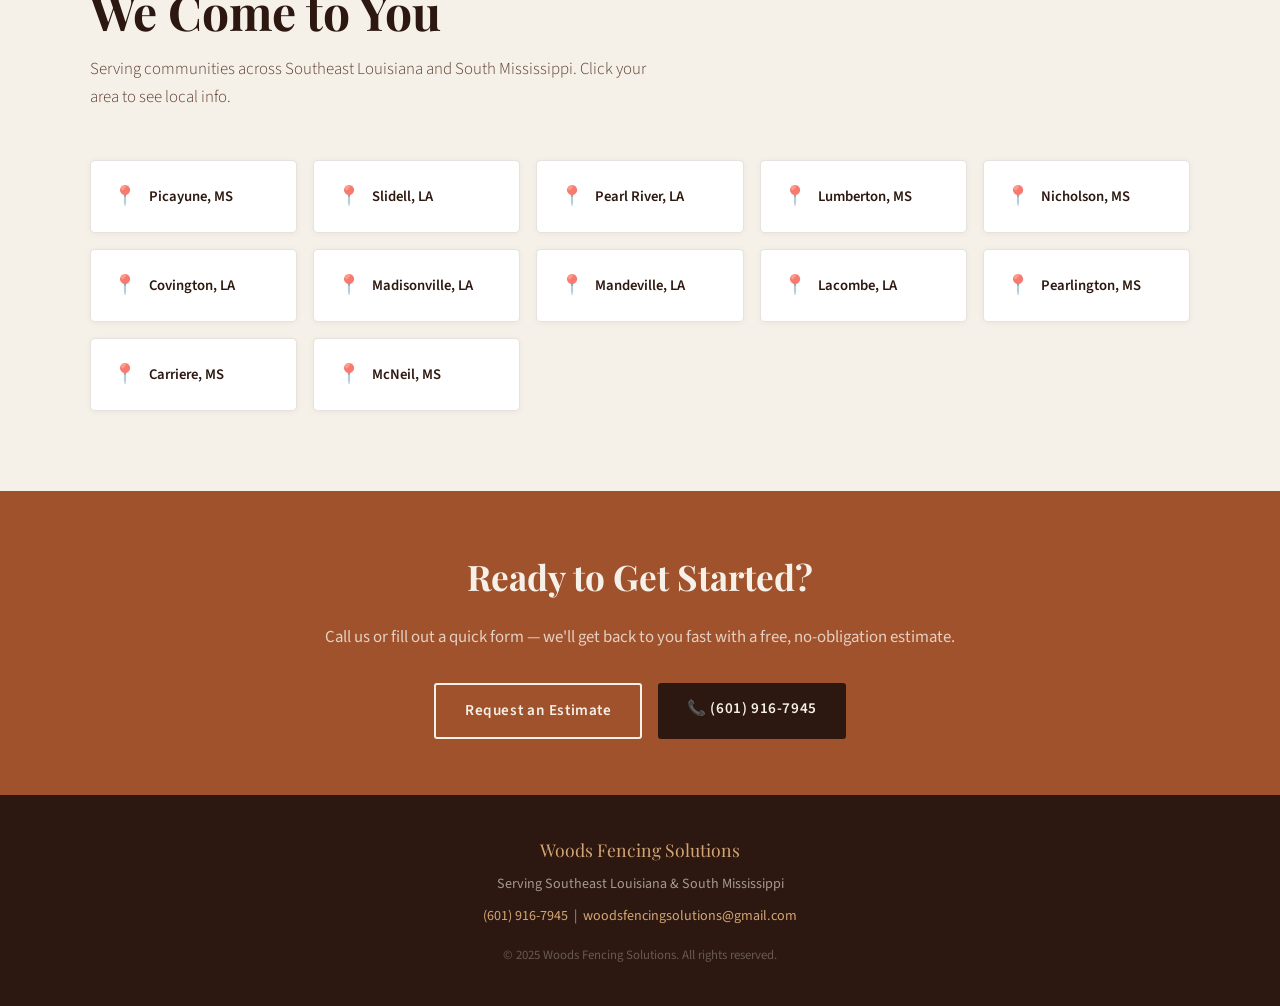
==== commit c5b952e3: "card change" ====
--- a/index.html
+++ b/index.html
@@ -149,7 +149,7 @@
       <div class="why-card reveal">
         <span class="why-icon">🤝</span>
         <h4>Locally Owned</h4>
-        <p>Born and raised in the Pearl River basin. We reinvest in the communities we serve.</p>
+        <p>We reinvest in the communities we serve.</p>
       </div>
       <div class="why-card reveal">
         <span class="why-icon">🌩️</span>
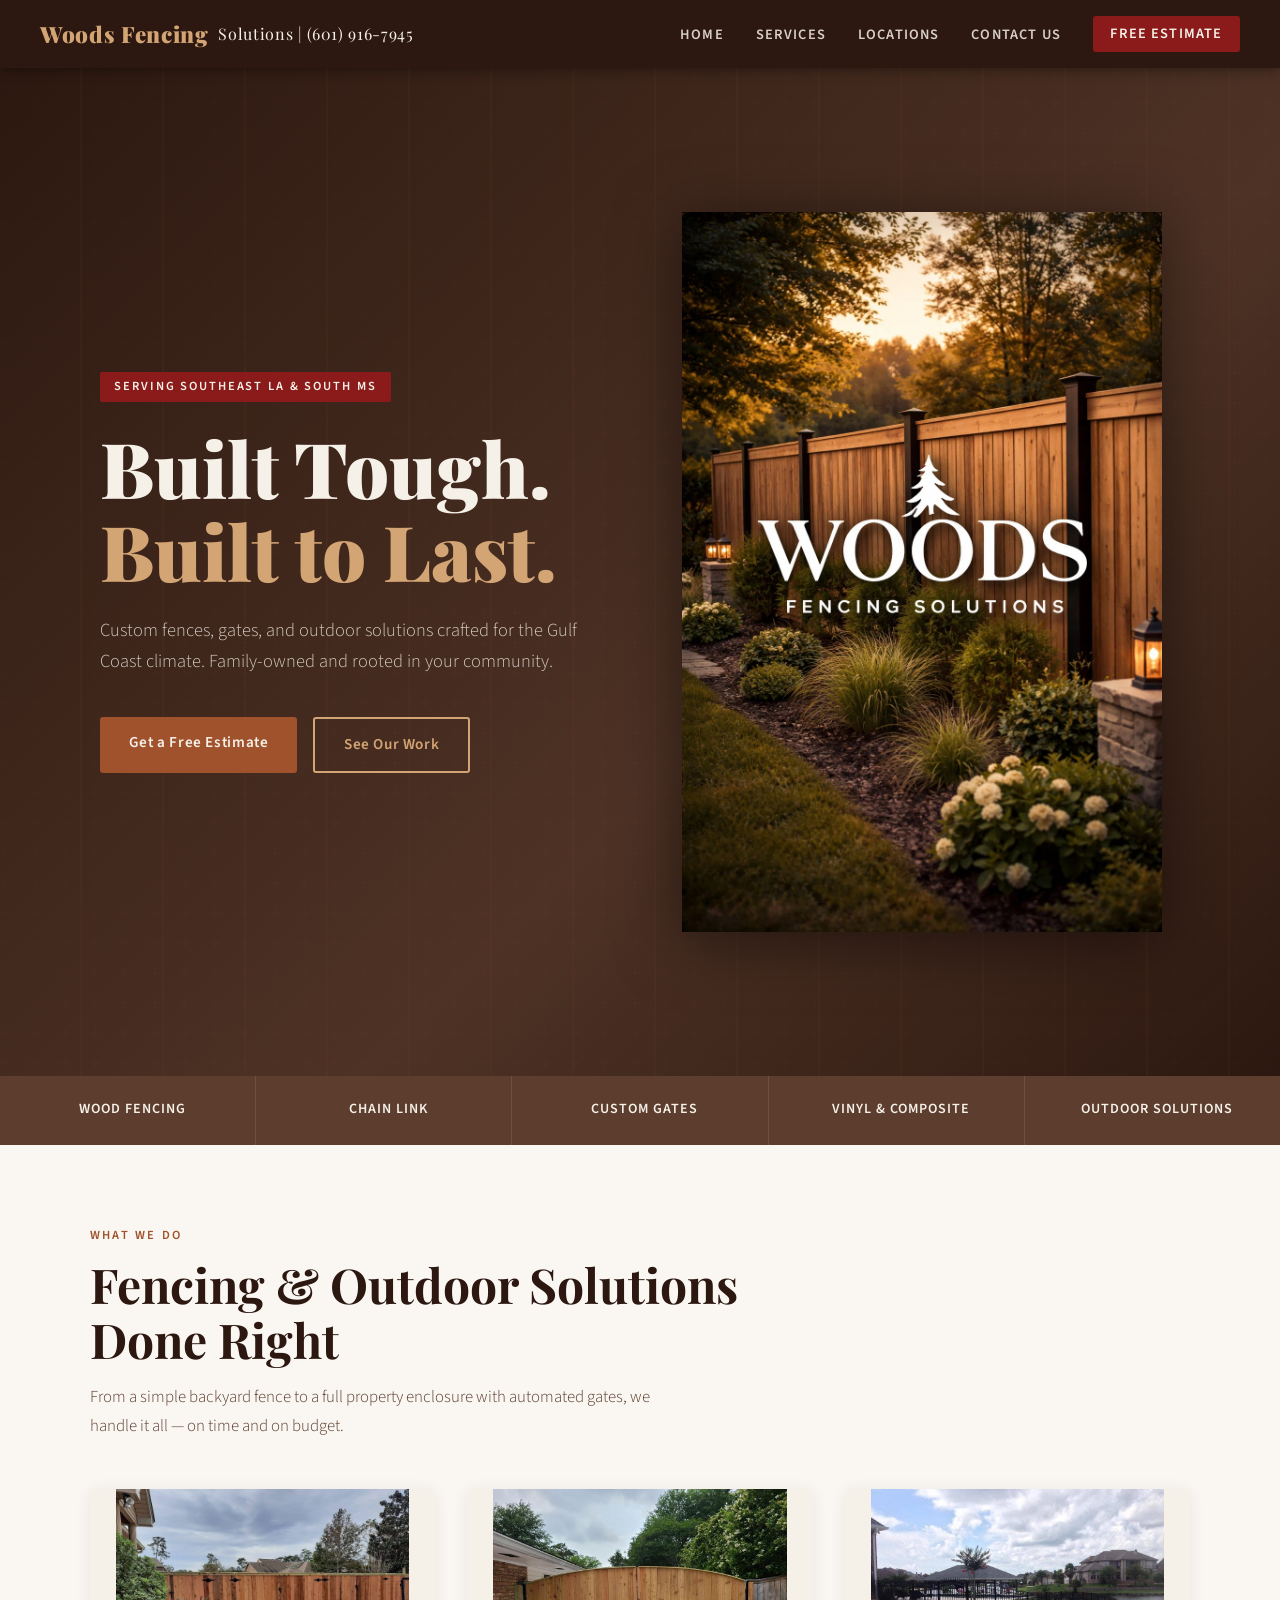
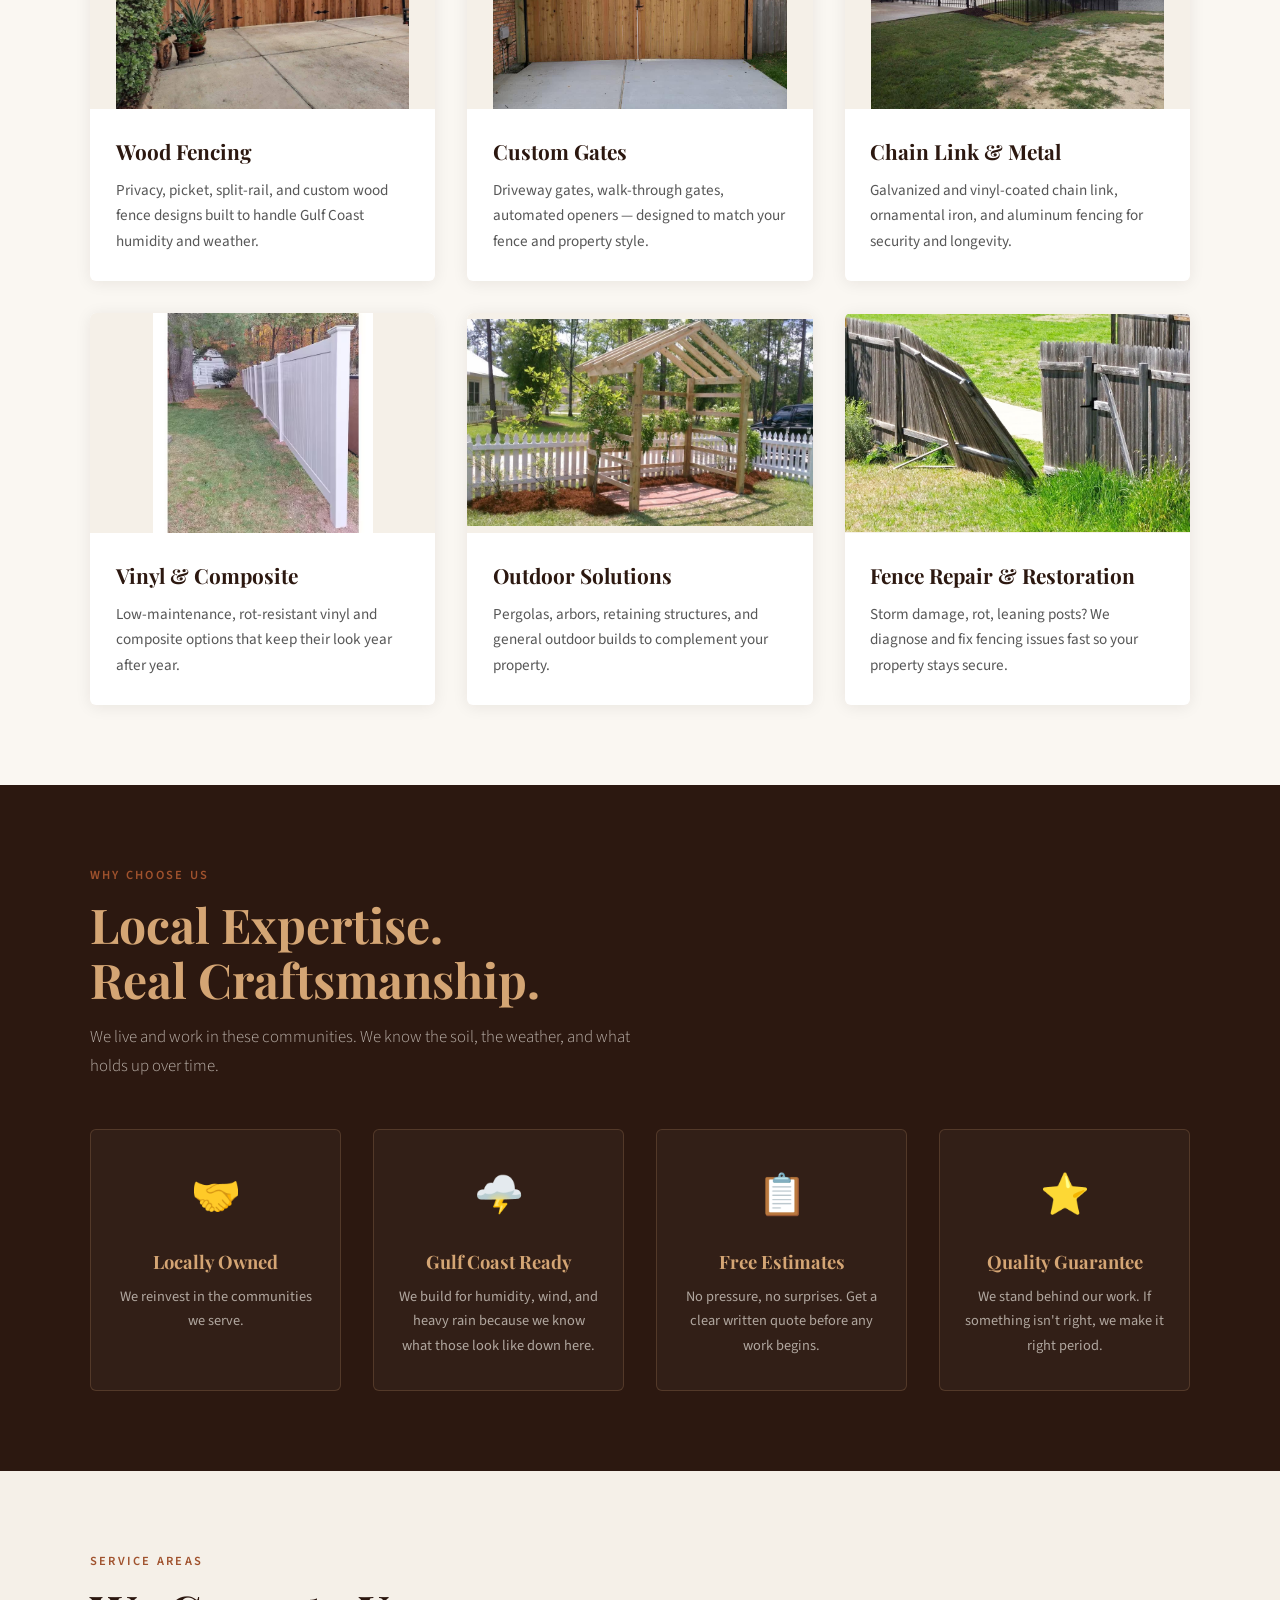
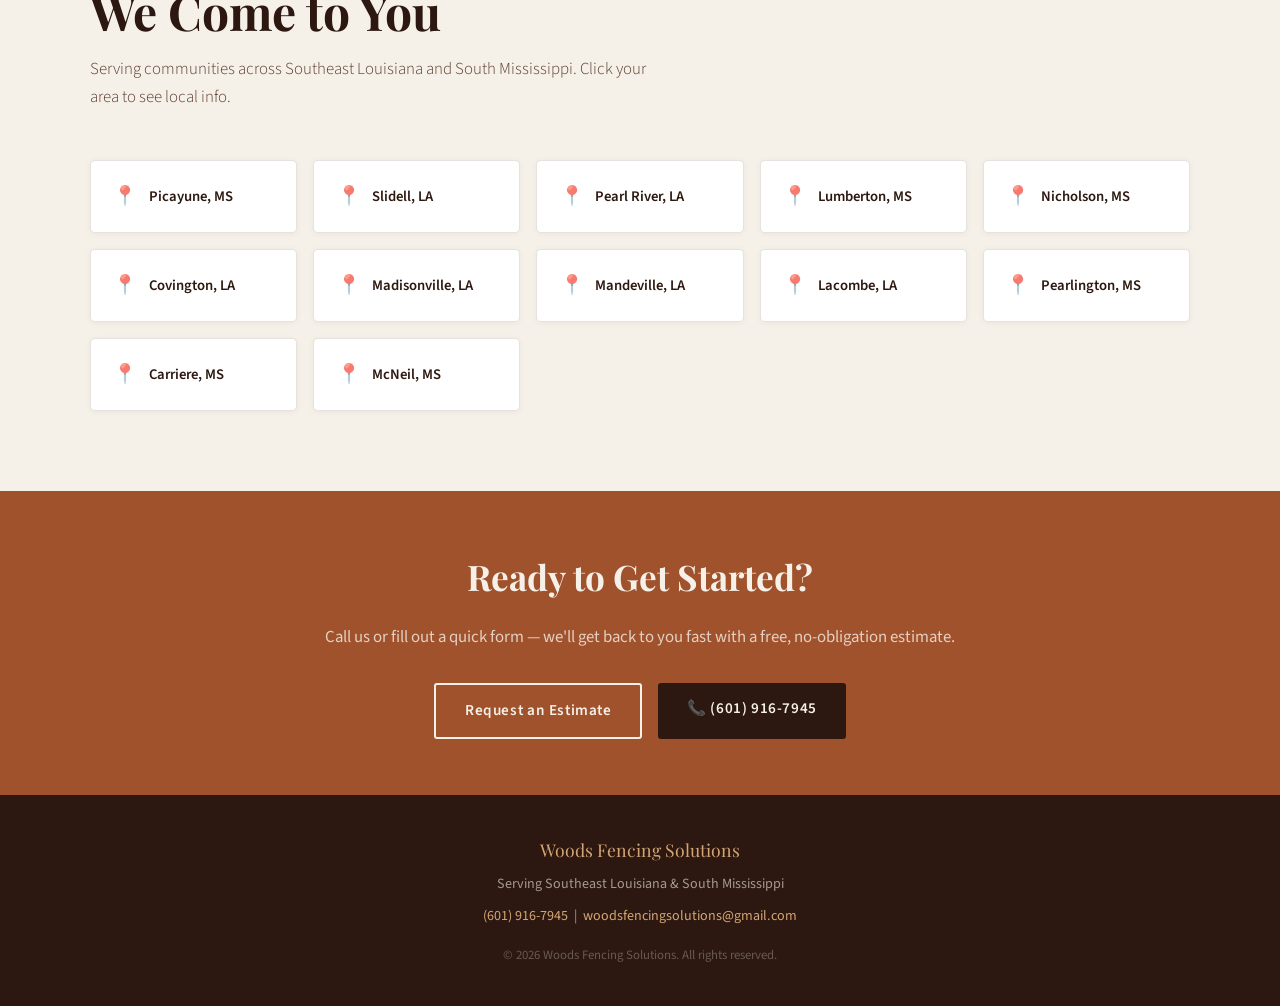
==== commit 60ed9fe2: "New year change" ====
--- a/index.html
+++ b/index.html
@@ -209,7 +209,7 @@
   <p style="font-family: 'Playfair Display', serif; color: var(--grain); font-size: 1.1rem; margin-bottom: .5rem;">Woods Fencing Solutions</p>
   <p>Serving Southeast Louisiana &amp; South Mississippi</p>
   <p style="margin-top: .5rem;"><a href="tel:+16011234567">(601) 916-7945</a> &nbsp;|&nbsp; <a href="mailto:info@woodsfencingsolutions.com">woodsfencingsolutions@gmail.com</a></p>
-  <p style="margin-top: 1rem; font-size: .8rem; opacity: .5;">&copy; 2025 Woods Fencing Solutions. All rights reserved.</p>
+  <p style="margin-top: 1rem; font-size: .8rem; opacity: .5;">&copy; 2026 Woods Fencing Solutions. All rights reserved.</p>
 </footer>
 
 <script src="js/main.js"></script>
